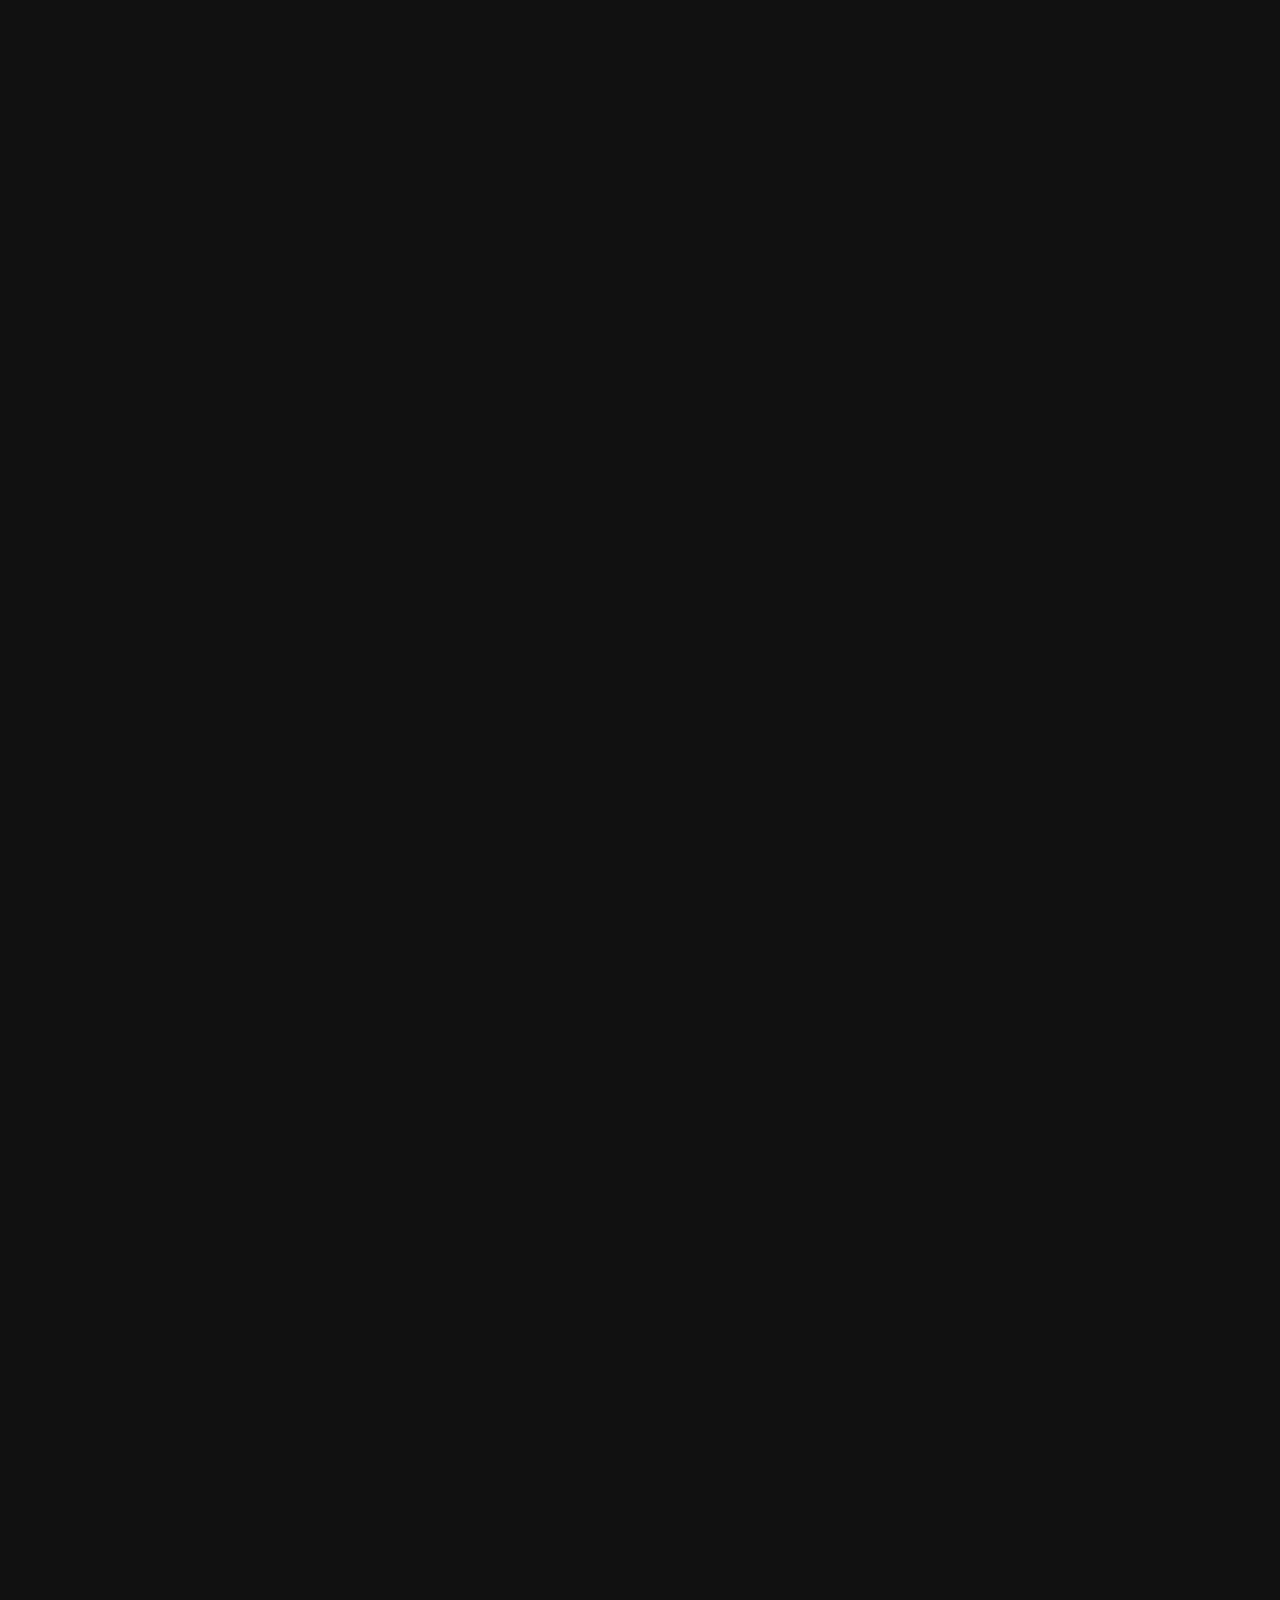
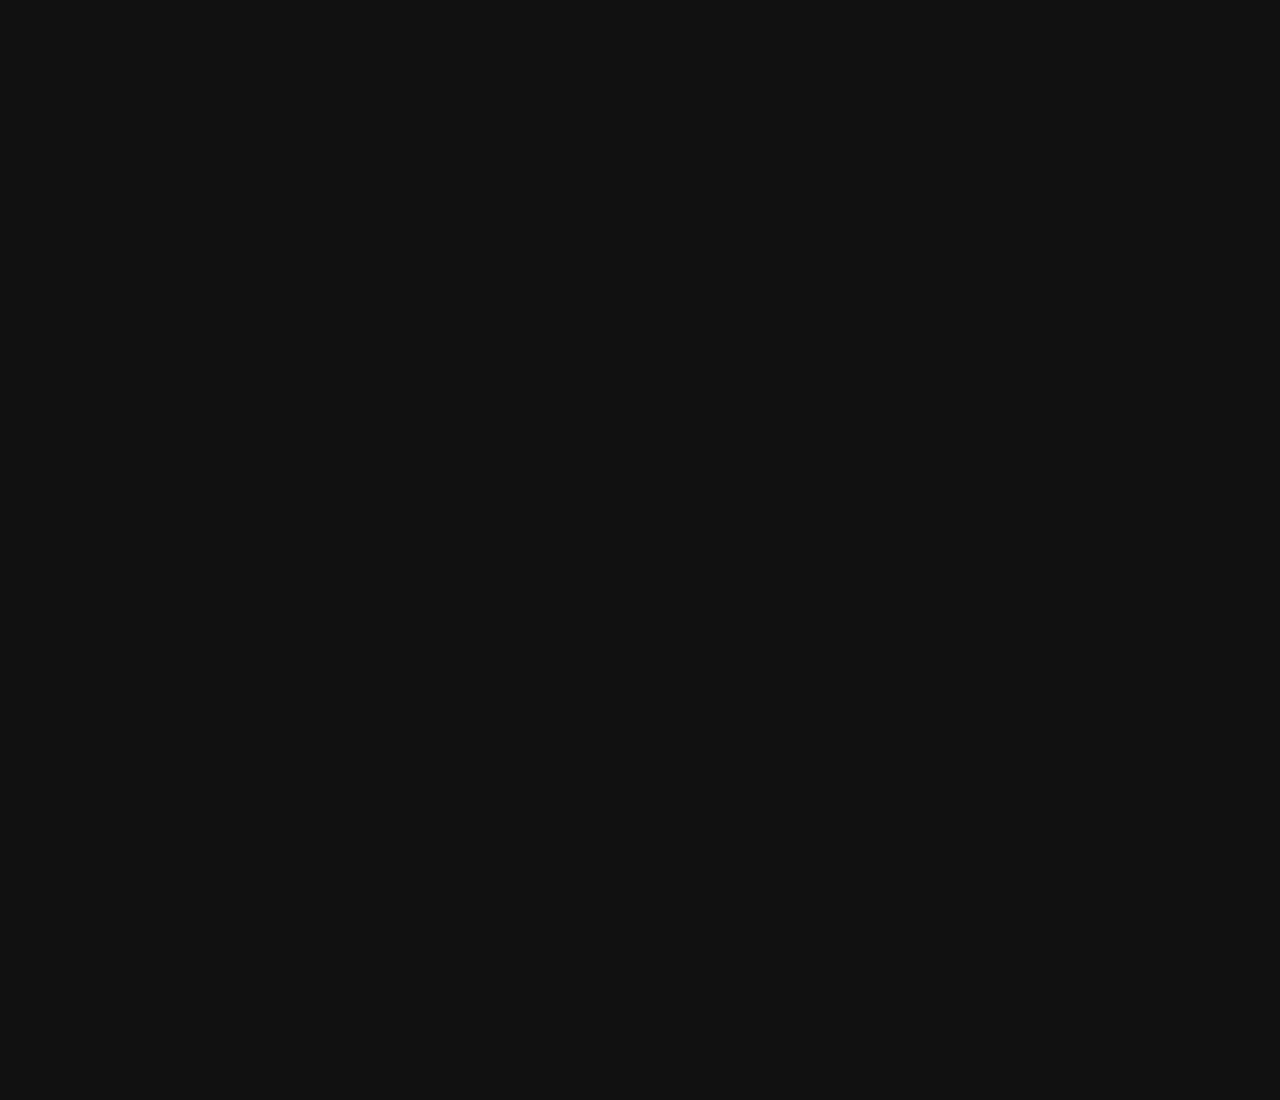
==== Scrolling Text/index.html @ ffe47c37 "text animation done" ====
<!DOCTYPE html>
<html lang="en">
  <head>
    <meta charset="UTF-8" />
    <meta name="viewport" content="width=device-width, initial-scale=1.0" />
    <title>Document</title>
    <link rel="stylesheet" href="style.css" />
  </head>
  <body>
    <div id="page1"></div>
    <div id="page2">
        <div id="move"></div>
    </div>
    <div id="page3"></div>
    <script
      src="https://cdnjs.cloudflare.com/ajax/libs/gsap/3.12.5/gsap.min.js"
      integrity="sha512-7eHRwcbYkK4d9g/6tD/mhkf++eoTHwpNM9woBxtPUBWm67zeAfFC+HrdoE2GanKeocly/VxeLvIqwvCdk7qScg=="
      crossorigin="anonymous"
      referrerpolicy="no-referrer"
    ></script>
    <script src="script.js"></script>
  </body>
</html>
---- Scrolling Text/style.css ----
*{
    padding: 0;
    margin: 0;
    box-sizing: border-box;
}

html, body {
    height: 100%;
    width: 100%;
}

body{
    background-color: #111;
}

#page1, #page2, #page3 {
    height: 100%;
    width: 100%;
}
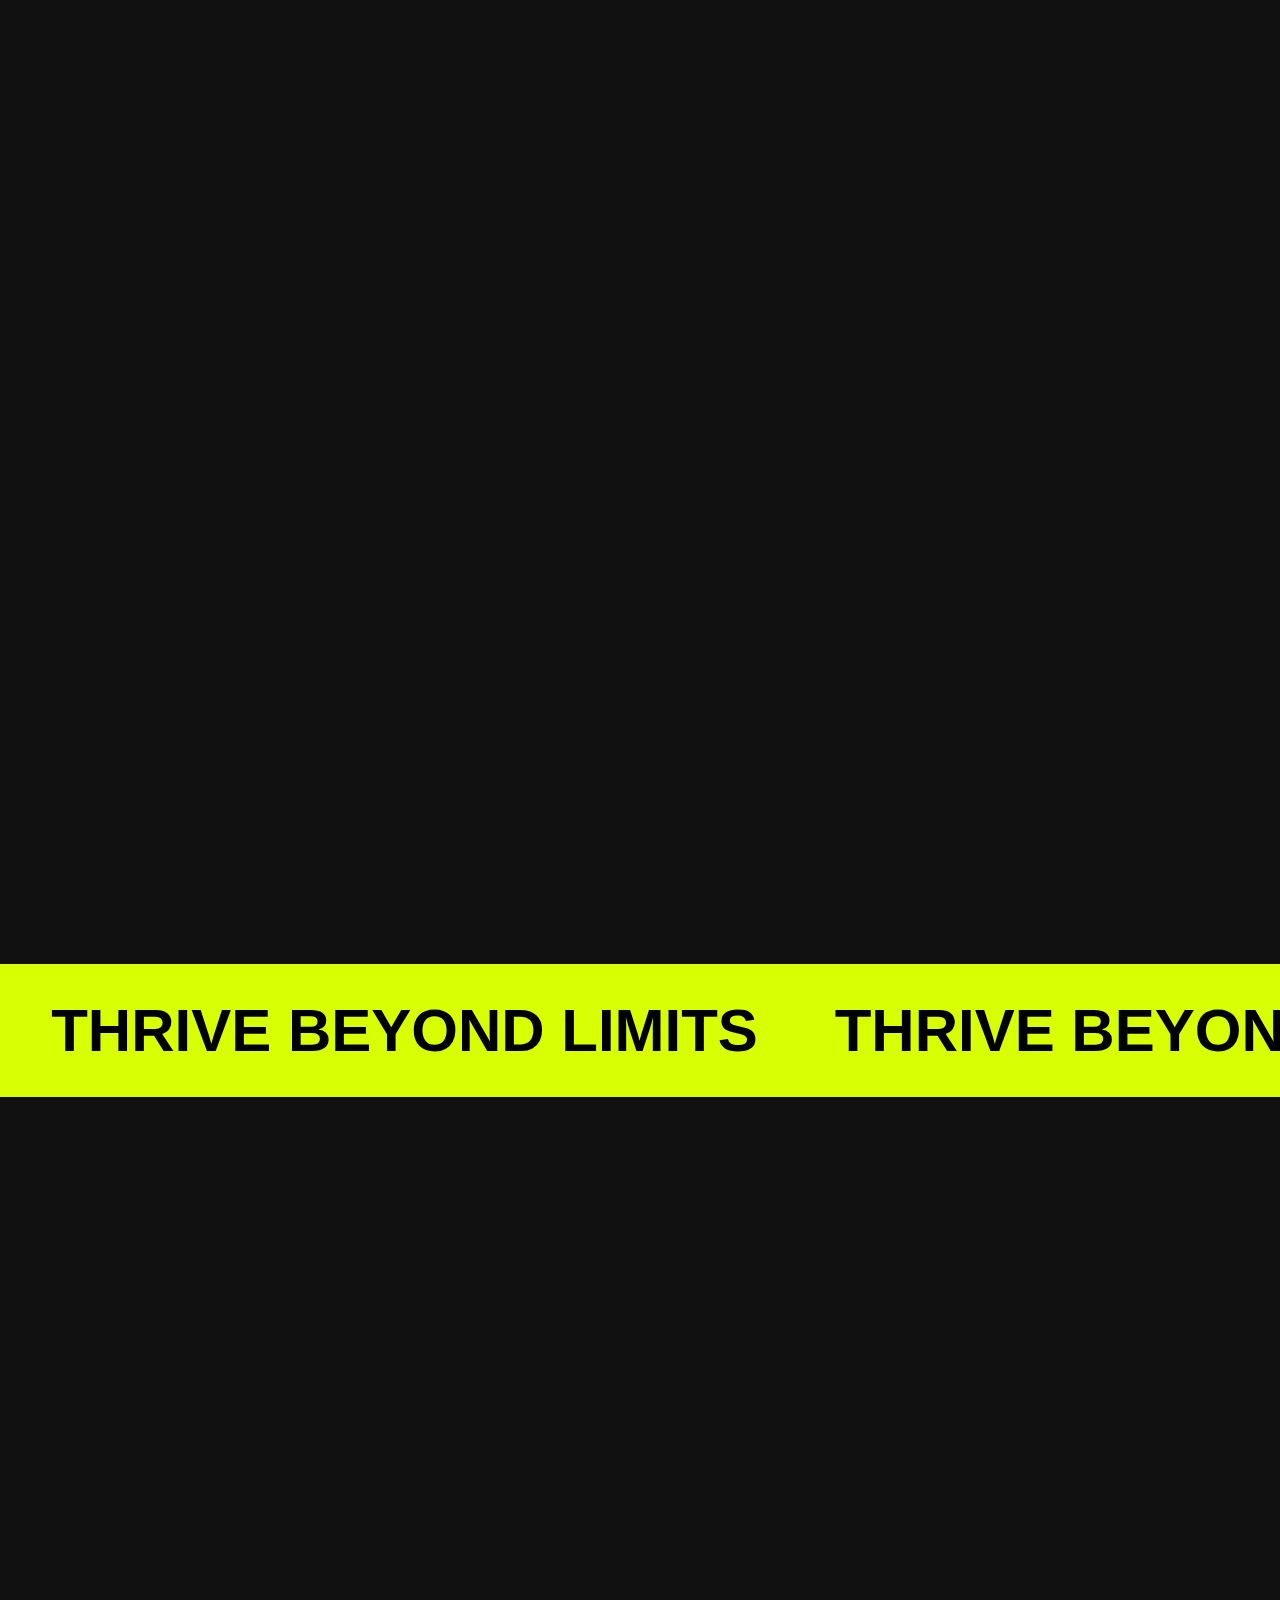
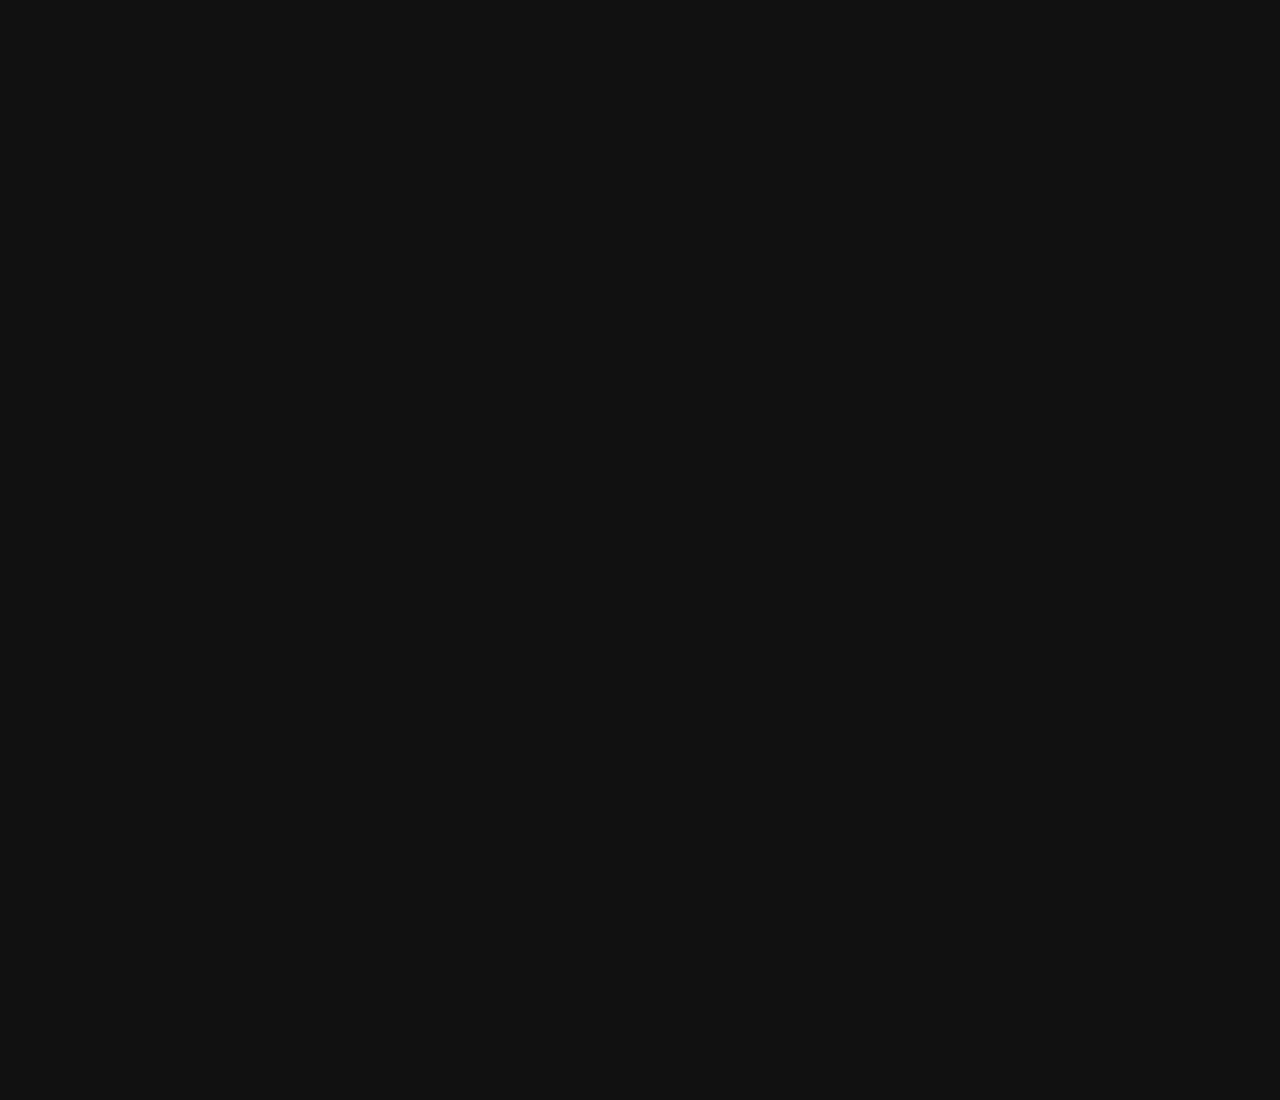
==== commit 0a9f56a9: "scroll text done" ====
--- a/Scrolling Text/index.html
+++ b/Scrolling Text/index.html
@@ -8,9 +8,52 @@
   </head>
   <body>
     <div id="page1"></div>
+
     <div id="page2">
-        <div id="move"></div>
+      <div id="move">
+        <div class="marque">
+          <h1>THRIVE BEYOND LIMITS</h1>
+          <img
+            src="https://www.brandium.nl/wp-content/uploads/2023/07/arrow-br.svg"
+            alt=""
+          />
+        </div>
+
+        <div class="marque">
+          <h1>THRIVE BEYOND LIMITS</h1>
+          <img
+            src="https://www.brandium.nl/wp-content/uploads/2023/07/arrow-br.svg"
+            alt=""
+          />
+        </div>
+
+        <div class="marque">
+          <h1>THRIVE BEYOND LIMITS</h1>
+          <img
+            src="https://www.brandium.nl/wp-content/uploads/2023/07/arrow-br.svg"
+            alt=""
+          />
+        </div>
+
+        <div class="marque">
+          <h1>THRIVE BEYOND LIMITS</h1>
+          <img
+            src="https://www.brandium.nl/wp-content/uploads/2023/07/arrow-br.svg"
+            alt=""
+          />
+        </div>
+
+        <div class="marque">
+          <h1>THRIVE BEYOND LIMITS</h1>
+          <img
+            src="https://www.brandium.nl/wp-content/uploads/2023/07/arrow-br.svg"
+            alt=""
+          />
+        </div>
+        
+      </div>
     </div>
+
     <div id="page3"></div>
     <script
       src="https://cdnjs.cloudflare.com/ajax/libs/gsap/3.12.5/gsap.min.js"
--- a/Scrolling Text/style.css
+++ b/Scrolling Text/style.css
@@ -2,6 +2,7 @@
     padding: 0;
     margin: 0;
     box-sizing: border-box;
+    font-family: Arial, sans-serif;
 }
 
 html, body {
@@ -11,9 +12,34 @@
 
 body{
     background-color: #111;
+    overflow-x: hidden;
 }
 
 #page1, #page2, #page3 {
-    height: 100%;
+    height: 100vh;
     width: 100%;
+    padding: 5vw 0;
 }
+
+#move {
+    background-color: #D8FF04;
+    display: flex;
+    padding: 2.5vw;
+}
+
+.marque h1 {
+    font-size: 60px;
+}
+
+.marque {
+    flex-shrink: 0;
+    display: flex;
+    align-items: center;
+    gap: 3vw;
+    padding: 0 1.5vw;
+    transform: translateX(-100);
+}
+
+.marque img {
+    height: 60px;
+}